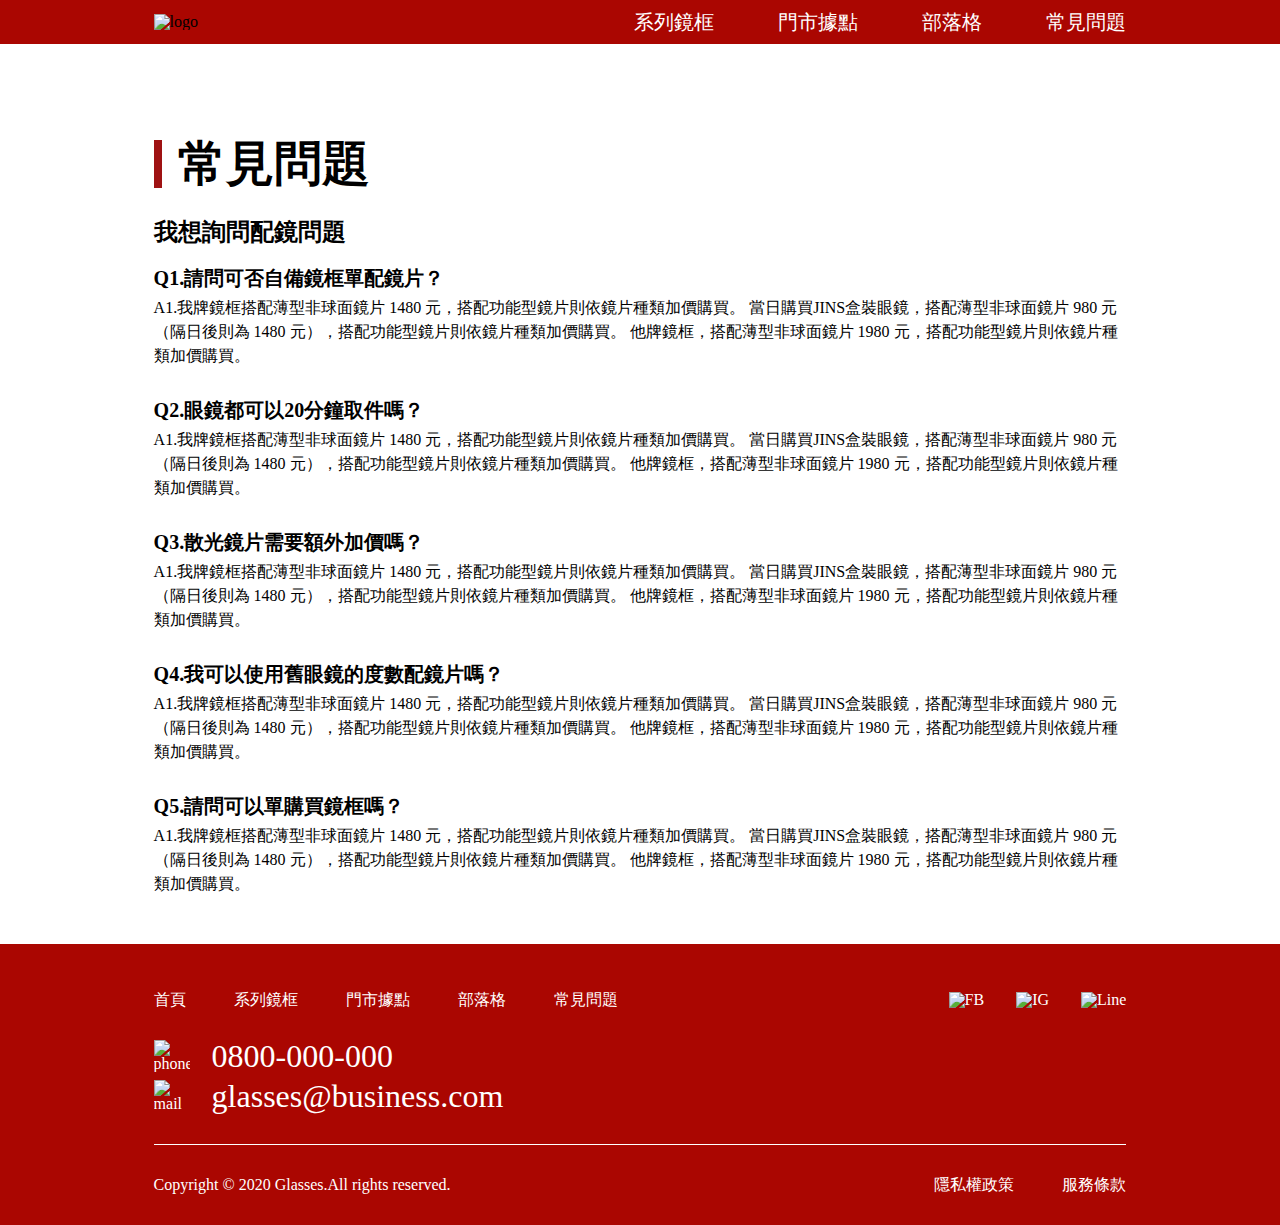
==== index.html @ d81fd9af "Rename rockethw02.html to index.html" ====
<!DOCTYPE html>
<html lang="en">
<head>
  <meta charset="UTF-8">
  <meta http-equiv="X-UA-Compatible" content="IE=edge">
  <meta name="viewport" content="width=device-width, initial-scale=1.0">
  <title>Document</title>
  <link rel="stylesheet" href="rockethw02.css">
</head>
<body>
      <div class="nav">
    <img src="https://github.com/hexschool/2022-web-layout-training/blob/main/week3-4/logo-white.png?raw=true" alt="logo">
    <ul>
      <li>系列鏡框</li>
      <li>門市據點</li>
      <li>部落格</li>
      <li>常見問題</li>
    </ul>
  </div>
    <div class="content">
    <h1>常見問題</h1>
    <h2>我想詢問配鏡問題</h2>
    <ul>
      <li>
        <h3>Q1.請問可否自備鏡框單配鏡片？</h3>
        <p>A1.我牌鏡框搭配薄型非球面鏡片 1480 元，搭配功能型鏡片則依鏡片種類加價購買。 當日購買JINS盒裝眼鏡，搭配薄型非球面鏡片 980 元（隔日後則為 1480 元），搭配功能型鏡片則依鏡片種類加價購買。 他牌鏡框，搭配薄型非球面鏡片 1980 元，搭配功能型鏡片則依鏡片種類加價購買。</p>
      </li>
      <li>
        <h3>Q2.眼鏡都可以20分鐘取件嗎？</h3>
        <p>A1.我牌鏡框搭配薄型非球面鏡片 1480 元，搭配功能型鏡片則依鏡片種類加價購買。 當日購買JINS盒裝眼鏡，搭配薄型非球面鏡片 980 元（隔日後則為 1480 元），搭配功能型鏡片則依鏡片種類加價購買。 他牌鏡框，搭配薄型非球面鏡片 1980 元，搭配功能型鏡片則依鏡片種類加價購買。</p>
      </li>
      <li>
        <h3>Q3.散光鏡片需要額外加價嗎？</h3>
        <p>A1.我牌鏡框搭配薄型非球面鏡片 1480 元，搭配功能型鏡片則依鏡片種類加價購買。 當日購買JINS盒裝眼鏡，搭配薄型非球面鏡片 980 元（隔日後則為 1480 元），搭配功能型鏡片則依鏡片種類加價購買。 他牌鏡框，搭配薄型非球面鏡片 1980 元，搭配功能型鏡片則依鏡片種類加價購買。</p>
      </li>
      <li>
        <h3>Q4.我可以使用舊眼鏡的度數配鏡片嗎？</h3>
        <p>A1.我牌鏡框搭配薄型非球面鏡片 1480 元，搭配功能型鏡片則依鏡片種類加價購買。 當日購買JINS盒裝眼鏡，搭配薄型非球面鏡片 980 元（隔日後則為 1480 元），搭配功能型鏡片則依鏡片種類加價購買。 他牌鏡框，搭配薄型非球面鏡片 1980 元，搭配功能型鏡片則依鏡片種類加價購買。</p>
      </li>
      <li>
        <h3>Q5.請問可以單購買鏡框嗎？</h3>
        <p>A1.我牌鏡框搭配薄型非球面鏡片 1480 元，搭配功能型鏡片則依鏡片種類加價購買。 當日購買JINS盒裝眼鏡，搭配薄型非球面鏡片 980 元（隔日後則為 1480 元），搭配功能型鏡片則依鏡片種類加價購買。 他牌鏡框，搭配薄型非球面鏡片 1980 元，搭配功能型鏡片則依鏡片種類加價購買。</p>
      </li>
    </ul>
  </div>
  <div class="footer">
    <div class="list">
      <ul class="navbt">
        <li>首頁</li>
        <li>系列鏡框</li>
        <li>門市據點</li>
        <li>部落格</li>
        <li>常見問題</li>
      </ul>
      <ul class="socialmedia">
        <li><img src="https://github.com/hexschool/2022-web-layout-training/blob/main/week3-4/ic-social-fb.png?raw=true" alt="FB"></li>
        <li><img src="https://github.com/hexschool/2022-web-layout-training/blob/main/week3-4/ic_social_ig.png?raw=true" alt="IG"></li>
        <li><img src="https://github.com/hexschool/2022-web-layout-training/blob/main/week3-4/ic_social_line.png?raw=true" alt="Line"></li>
      </ul>
    </div>
    <div class="contact">
      <div class="phone">
        <img src="https://i.imgur.com/NuHEgaU.png" alt="phone">
        <h2>0800-000-000</h2>
      </div>
      <div class="mail">
        <img src="https://i.imgur.com/VR1eMs8.png" alt="mail">
        <h2>glasses@business.com</h2>
      </div>
    </div>
    <div class="copyright">
      <p>Copyright © 2020 Glasses.All rights reserved.</p>
      <ul>
        <li>隱私權政策</li>
        <li>服務條款</li>
      </ul>
    </div>
  </div>
  </div>

  
  
</body>
</html>
---- rockethw02.css ----
/* http://meyerweb.com/eric/tools/css/reset/ 
   v2.0 | 20110126
   License: none (public domain)
*/

html, body, div, span, applet, object, iframe,
h1, h2, h3, h4, h5, h6, p, blockquote, pre,
a, abbr, acronym, address, big, cite, code,
del, dfn, em, img, ins, kbd, q, s, samp,
small, strike, strong, sub, sup, tt, var,
b, u, i, center,
dl, dt, dd, ol, ul, li,
fieldset, form, label, legend,
table, caption, tbody, tfoot, thead, tr, th, td,
article, aside, canvas, details, embed, 
figure, figcaption, footer, header, hgroup, 
menu, nav, output, ruby, section, summary,
time, mark, audio, video {
	margin: 0;
	padding: 0;
	border: 0;
	font-size: 100%;
	font: inherit;
	vertical-align: baseline;
}
/* HTML5 display-role reset for older browsers */
article, aside, details, figcaption, figure, 
footer, header, hgroup, menu, nav, section {
	display: block;
}
body {
	line-height: 1;
}
ol, ul {
	list-style: none;
}
blockquote, q {
	quotes: none;
}
blockquote:before, blockquote:after,
q:before, q:after {
	content: '';
	content: none;
}
table {
	border-collapse: collapse;
	border-spacing: 0;
}

*,*::before,*::after {
    box-sizing: border-box;
  }
  
  
  .nav{
    display: flex;
    flex-wrap:wrap;
    background-color: #AA0601;
    justify-content: space-between;
    padding-left:12%;
    padding-right: 12%;
    align-items: center;
    margin: 0 auto;
    max-width:1920px;
    height: auto;
    padding-bottom: 12px;
    padding-top: 12px;
  }
  
  .nav img{
    width: 80px;
    height: auto;
  }
  
  .nav ul{
    display: flex;
    flex-wrap:wrap;
    gap: 64px;
  }
  
  .nav li{
    color: white;
    font-size: 20px;  
  }
  
  .content{
    margin: 0 auto;
    margin-top: 96px;
    margin-bottom: 48px;
    background-color: white;
    padding-left: 12%;
    padding-right:12%;
  }
  
  .content h1{
    color: balck;
    font-size: 48px;
    font-weight: bolder;
    border-left:#9F1213 8px solid;
    padding-left:16px;
    margin-bottom: 32px;
  }
  
  .content h2{
    font-size: 24px;
    color: black;
    font-weight: bolder;
    margin-bottom: 24px;
  }
  
  .content li{
    margin-bottom: 32px;
  }
  
  .content h3{
    font-size: 20px;
    color:black;
    font-weight: bolder;
    margin-bottom: 8px; 
  }
  
  .content p{
    font-size: 16px;
    color:black;
    text-align: left;
    line-height: 24px;
  }
  
  .footer{
    background-color: #AA0601;
    max-width:1920px;
    margin: 0 auto;
    color:white;
    padding-top: 48px;
    padding-right: 12%;
    padding-left: 12%;
  }
  
  .list{
    display:flex;
    justify-content: space-between;
    align-items: center;
  }
  
  .navbt{
    display:flex;
    gap: 48px;
  }
  .navbt li{
    font-size: 16px;
  }
  
  .socialmedia{
    display:flex;
    gap: 32px;
    align-items: center;
  }
  .socialmedia img{
    width: 48px;
    height: auto;
  }
  
  .contact{
    margin-bottom:32px;
    margin-top: 32px;
    border-bottom:1px white solid;
  }
  
  .contact h2{
    font-size: 32px;
  }
  
  .phone{
    display:flex;
    gap: 22px;
    align-items: center;
    margin-bottom: 8px;
    flex-wrap:wrap;
  }
  
  .phone img{
    width: 36px;
    height: auto;
  }
  
  .mail{
    display:flex;
    gap: 22px;
    align-items: center;
    margin-bottom: 32px;
    flex-wrap:wrap;
  }
  
  .mail img{
    width: 36px;
    height: auto;
  }
  
  .copyright{
    display:flex;
    flex-wrap:wrap;
    max-width:1920px;
    justify-content: space-between;
    align-items: center;
    padding-bottom: 32px;
  }
  
  .copyright p{
    font-size: 16px;
  }
  
  .copyright ul{
    display:flex;
    gap: 48px;  
  }
  
  
  @media(max-width:768px){
    .nav{
      padding-left:36px;
      padding-right:36px;
    }
    
    .content{
      padding-left:36px;
      padding-right:36px;
    }
    
    .footer{
      padding-left:36px;
      padding-right:36px;
    }
    
    .socialmedia{
      gap: 16px;
    }
    
    .socialmedia img{
    width: 40px;
    height: auto;
  }
      
  }
  
    
  @media(max-width:375px){
    .nav{
      padding-left: 0px;
      padding-bottom: 0px;
      padding-right:0px;
    }
    
    .nav img{
      padding-left:15px;
      padding-bottom: 12px;
    }
    
    .nav ul{
      gap: 0;
    }
    
    .nav li{
      font-size: 16px;
      border: 1px white solid;
      width: 186px;
      height: 48px;
      display:flex;
      justify-content: center;
      align-items: center;
    }
    
    .content{
        margin: 0 auto;
      margin-top: 40px;
      margin-bottom: 64px;
      padding-left:13px;
      padding-right: 13px;
    }
    
    .content h1{
      font-size: 24px;  
    }
    
    .footer{
      padding-left:16px;
      padding-right: 16px;
    }
    
    .navbt{
      display:none;
    }
    
    .socialmedia {
      gap: 8px;
    }
    
    .socialmedia img{
      width: 24px;
      height: 24px;
    }
    
    .contact{
    margin-bottom:16px;
    margin-top: 24px;
    border-bottom:1px white solid;
  }
    
    .phone{
      gap: 11px;
    }
    
    .phone img{
    width: 18px;
    height: auto;
  }
    .phone h2{
      font-size: 16px;
    }
    
    .mail{
      gap: 11px;
    }
    
    .mail img{
      width: 20px;
      height: auto;
    }
    
    .mail h2{
      font-size: 16px;
    }
    
    .copyright p{
    padding-bottom: 8px;
  }
    
    .copyright ul{
    display:flex;
    flex-direction:column;
    gap: 8px;
    padding-bottom: 24px;
  }
   
      .footer{
      position:relative;
        padding-top: 6px;
    }
    
    .socialmedia{
      position:absolute;
      right:14px;top:24px;
    }
    
    .mail{
      margin-bottom: 24px;
    }
  }
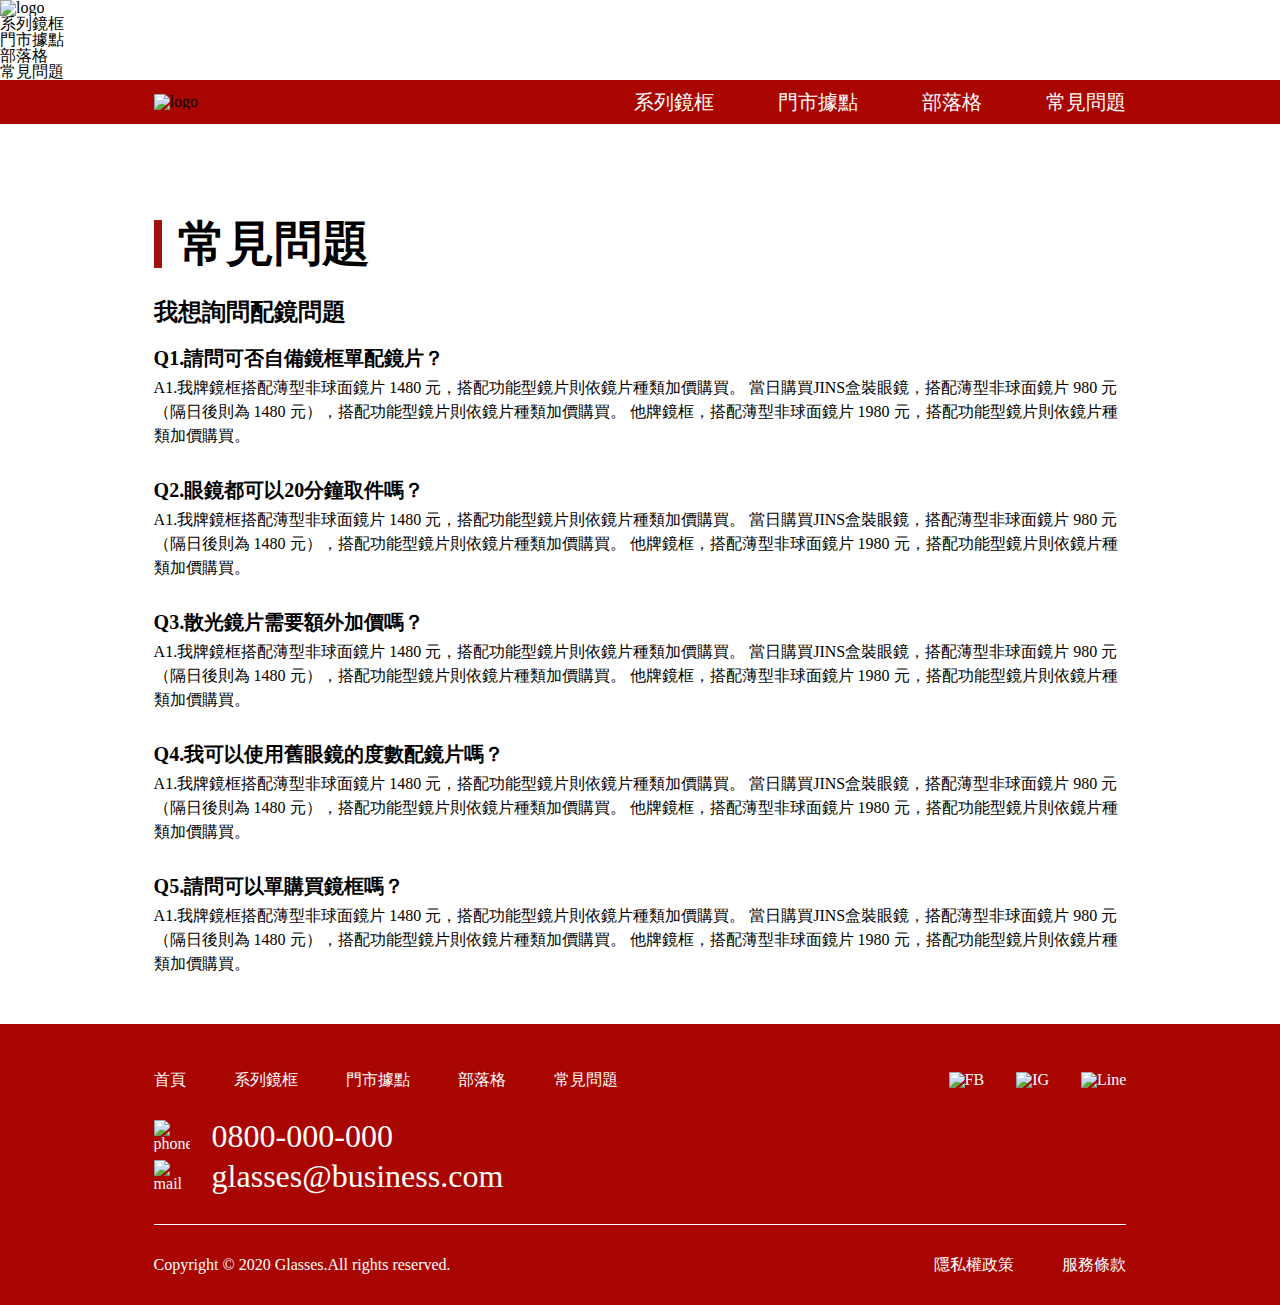
==== commit da556d0f: "Add files via upload" ====
--- a/index.html
+++ b/index.html
@@ -8,6 +8,18 @@
   <link rel="stylesheet" href="rockethw02.css">
 </head>
 <body>
+  <div class="navphone">
+    <img src="https://github.com/hexschool/2022-web-layout-training/blob/main/week3-4/logo-white.png?raw=true" alt="logo">
+    <ul>
+      <li>系列鏡框</li>
+      <li>門市據點</li>
+    </ul>
+    <ul>
+      <li>部落格</li>
+      <li>常見問題</li>
+    </ul>
+    
+  </div>
       <div class="nav">
     <img src="https://github.com/hexschool/2022-web-layout-training/blob/main/week3-4/logo-white.png?raw=true" alt="logo">
     <ul>
@@ -81,4 +93,4 @@
   
   
 </body>
-</html>
+</html>